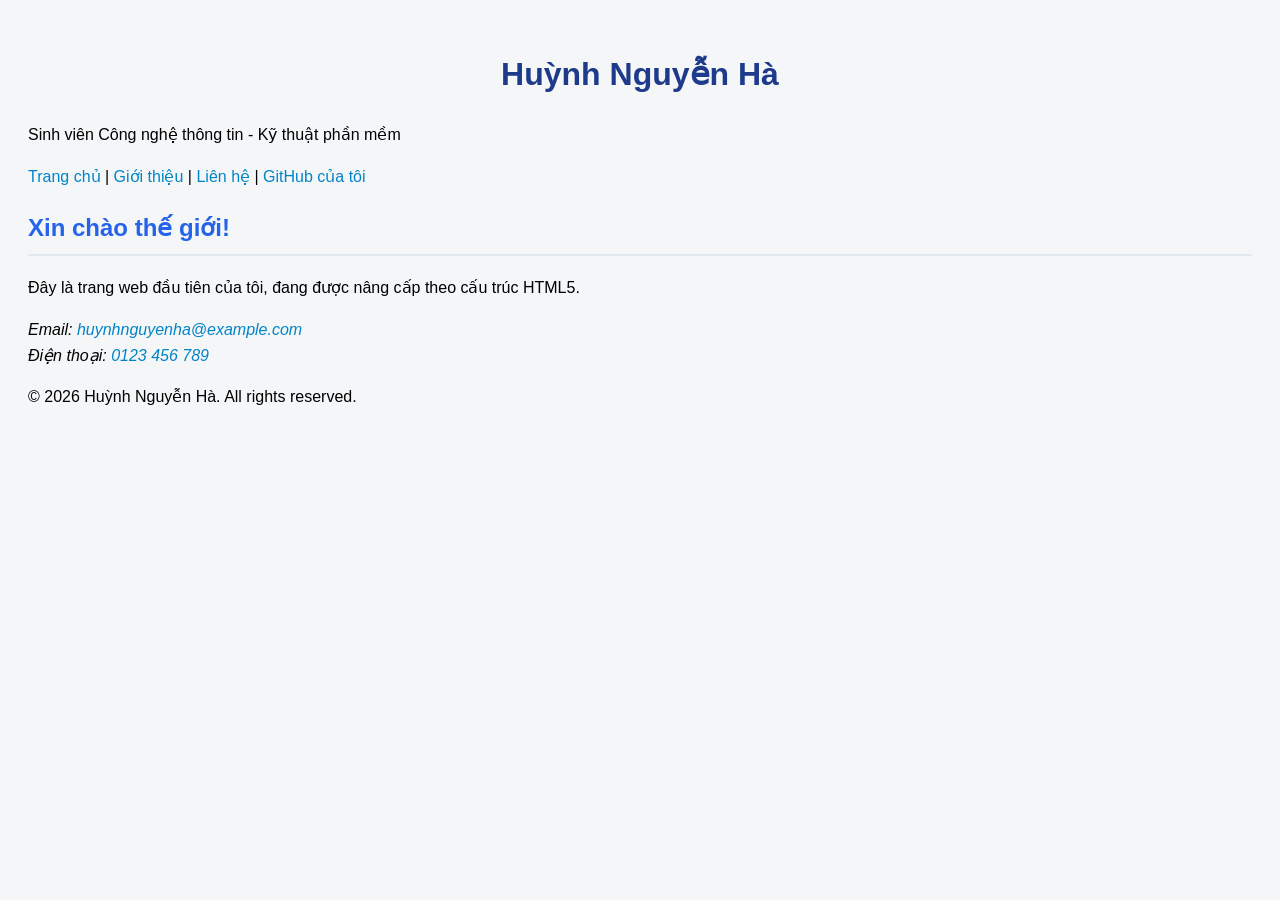
==== index.html @ aa54639f "chỉnh sửa 3" ====
<!DOCTYPE html>
<html lang="vi">
<head>
    <meta charset="UTF-8">
    <meta name="viewport" content="width=device-width, initial-scale=1.0">
    <link rel="stylesheet" href="css/style.css">
    <title>Huỳnh Nguyễn Hà - Trang chủ</title>
</head>
<body>
    <header>
        <h1>Huỳnh Nguyễn Hà</h1>
        <p>Sinh viên Công nghệ thông tin - Kỹ thuật phần mềm</p>
    </header>

    <nav>
        <a href="index.html">Trang chủ</a> |
        <a href="about.html">Giới thiệu</a> |
        <a href="contact.html">Liên hệ</a> |
        <a href="https://github.com/nguyenha010707-jpg/my-website..git" target="_blank" rel="noopener noreferrer">GitHub của tôi</a>
    </nav>

    <main>
        <section id="welcome">
            <h2>Xin chào thế giới!</h2>
            <p>Đây là trang web đầu tiên của tôi, đang được nâng cấp theo cấu trúc HTML5.</p>
        </section>
    </main>

    <footer>
        <footer>
        <address>
            Email: <a href="mailto:huynhnguyenha@example.com">huynhnguyenha@example.com</a><br>
            Điện thoại: <a href="tel:+84123456789">0123 456 789</a>
        </address>
        <p>&copy; 2026 Huỳnh Nguyễn Hà. All rights reserved.</p>
    </footer>
    </footer>
</body>
</html>
---- css/style.css ----
body {
    font-family: Arial, sans-serif;
    background-color: #f4f6f8; 
    padding: 20px;
    line-height: 1.6; 
}
h1 {
    color: #1e3a8a; 
    text-align: center; 
}
p {
    line-height: 1.6; 
    max-width: 700px; 
}
h2 {
    color: #2563eb; 
    border-bottom: 2px solid #e2e8f0; 
    padding-bottom: 6px; 
}
a {
    color: #0284c7;
    text-decoration: none; 
    transition: color 0.3s ease; 
}

a:hover {
    color: #ef4444; 
    text-decoration: underline; 
}
body {
    font-family: Arial, sans-serif;
    background-color: #f4f6f8; 
    padding: 20px;
    line-height: 1.6; 
}
h1 { color: #1e3a8a; text-align: center; }
p { line-height: 1.6; max-width: 700px; }
h2 {
    color: #2563eb; 
    border-bottom: 2px solid #e2e8f0; 
    padding-bottom: 6px; 
}
a { color: #0284c7; text-decoration: none; transition: color 0.3s ease; }
a:hover { color: #ef4444; text-decoration: underline; }
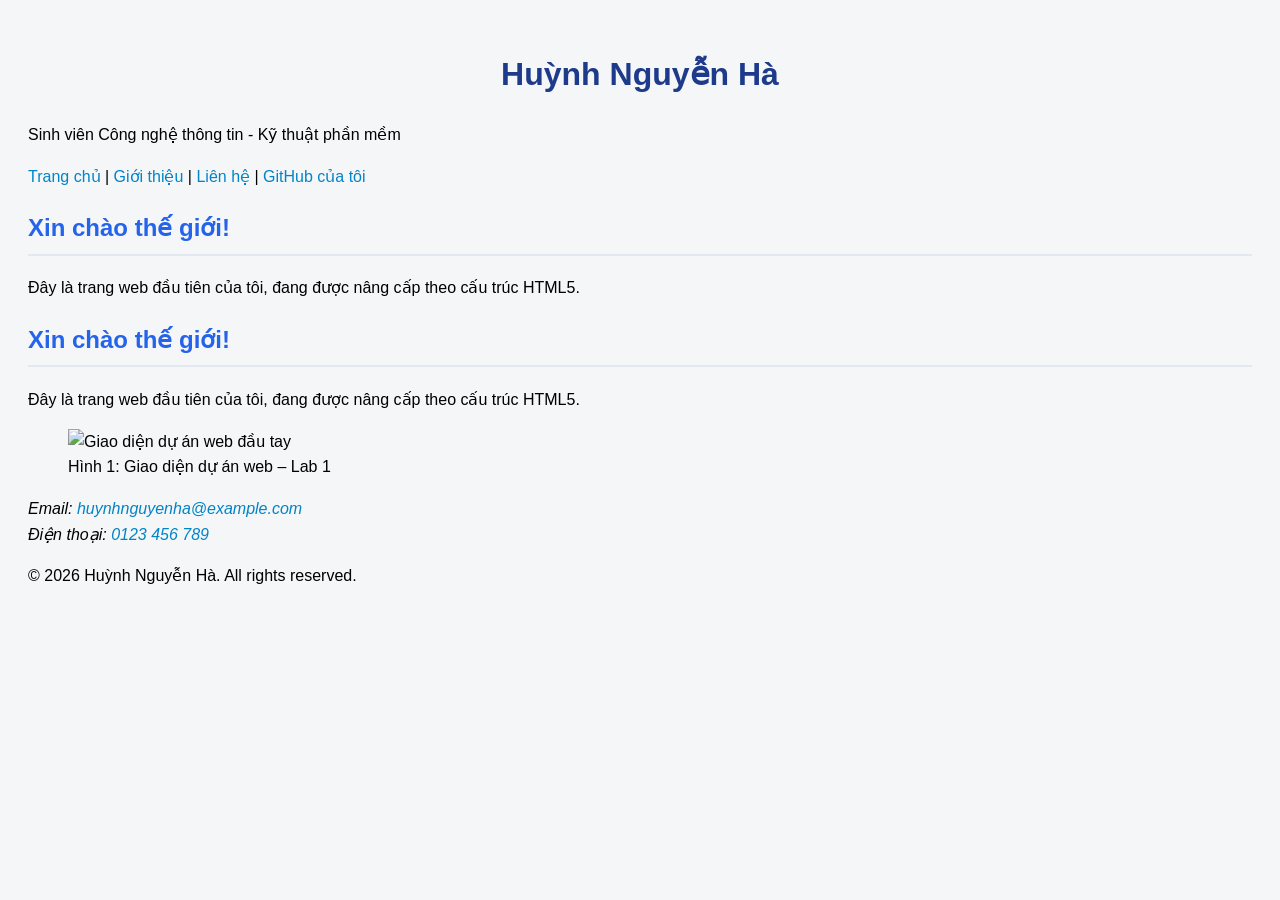
==== commit a94207ba: "chỉnh sửa ảnh" ====
--- a/index.html
+++ b/index.html
@@ -23,6 +23,18 @@
         <section id="welcome">
             <h2>Xin chào thế giới!</h2>
             <p>Đây là trang web đầu tiên của tôi, đang được nâng cấp theo cấu trúc HTML5.</p>
+            <main>
+        <section id="welcome">
+            <h2>Xin chào thế giới!</h2>
+            <p>Đây là trang web đầu tiên của tôi, đang được nâng cấp theo cấu trúc HTML5.</p>
+            
+            <figure> 
+                <img src="images/project.png" alt="Giao diện dự án web đầu tay" width="400"> 
+                <figcaption>Hình 1: Giao diện dự án web – Lab 1</figcaption> 
+            </figure>
+            
+        </section>
+    </main>
         </section>
     </main>
 
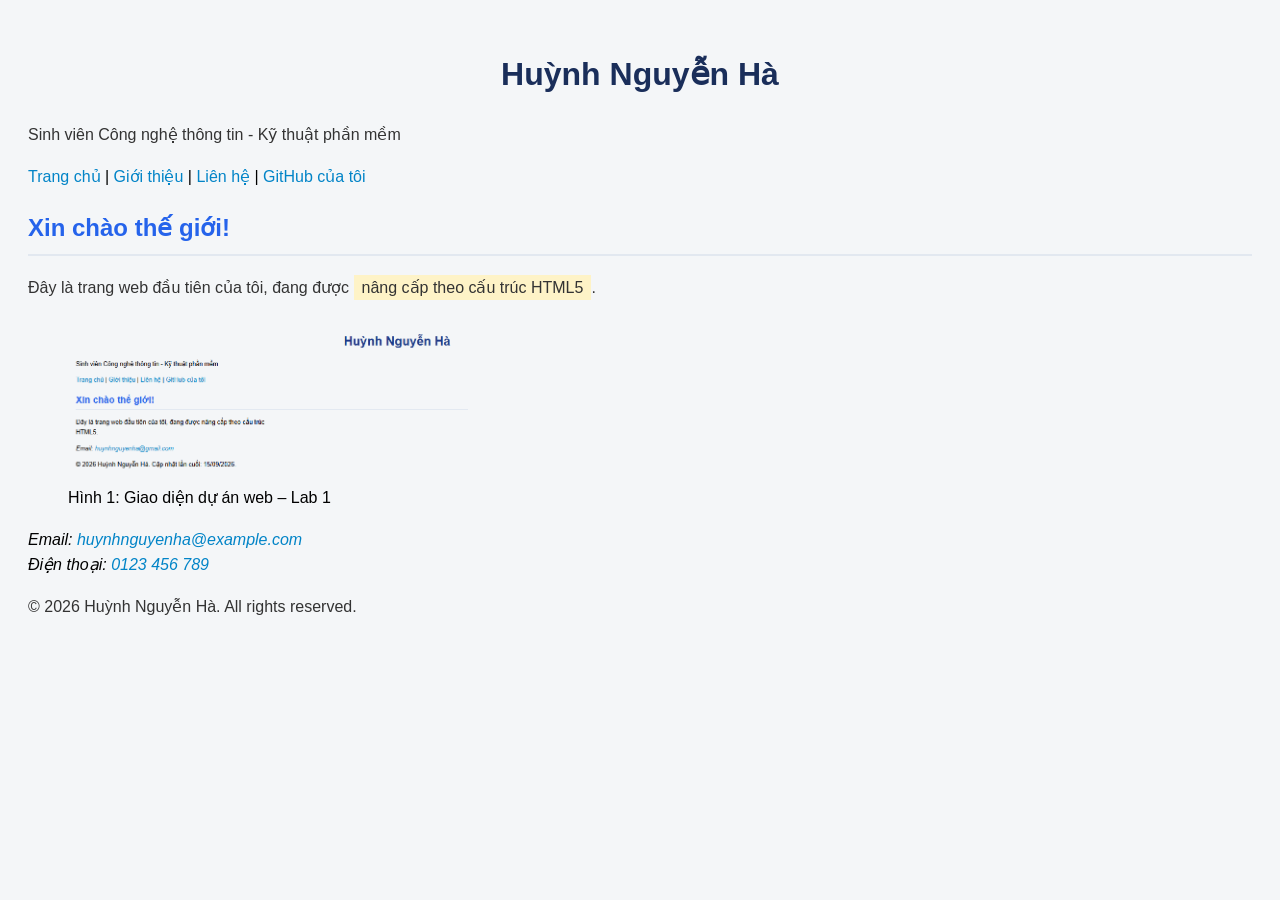
==== commit 4b353f8a: "mm" ====
--- a/index.html
+++ b/index.html
@@ -8,7 +8,7 @@
 </head>
 <body>
     <header>
-        <h1>Huỳnh Nguyễn Hà</h1>
+        <h1 id="main-title">Huỳnh Nguyễn Hà</h1>
         <p>Sinh viên Công nghệ thông tin - Kỹ thuật phần mềm</p>
     </header>
 
@@ -22,30 +22,21 @@
     <main>
         <section id="welcome">
             <h2>Xin chào thế giới!</h2>
-            <p>Đây là trang web đầu tiên của tôi, đang được nâng cấp theo cấu trúc HTML5.</p>
-            <main>
-        <section id="welcome">
-            <h2>Xin chào thế giới!</h2>
-            <p>Đây là trang web đầu tiên của tôi, đang được nâng cấp theo cấu trúc HTML5.</p>
+            <p>Đây là trang web đầu tiên của tôi, đang được <span class="highlight">nâng cấp theo cấu trúc HTML5</span>.</p>
             
             <figure> 
                 <img src="images/project.png" alt="Giao diện dự án web đầu tay" width="400"> 
                 <figcaption>Hình 1: Giao diện dự án web – Lab 1</figcaption> 
             </figure>
-            
-        </section>
-    </main>
         </section>
     </main>
 
     <footer>
-        <footer>
         <address>
             Email: <a href="mailto:huynhnguyenha@example.com">huynhnguyenha@example.com</a><br>
             Điện thoại: <a href="tel:+84123456789">0123 456 789</a>
         </address>
         <p>&copy; 2026 Huỳnh Nguyễn Hà. All rights reserved.</p>
     </footer>
-    </footer>
 </body>
 </html>
--- a/css/style.css
+++ b/css/style.css
@@ -1,44 +1,119 @@
 body {
+
     font-family: Arial, sans-serif;
+
     background-color: #f4f6f8; 
+
     padding: 20px;
+
     line-height: 1.6; 
+
 }
+
 h1 {
+
+    color: #1e3a8a; 
+
+    text-align: center; 
+
+}
+
+p {
+
+    color: #333;
+
+    line-height: 1.6; 
+
+    max-width: 700px; 
+
+}
+
+h2 {
+
+    color: #2563eb; 
+
+    border-bottom: 2px solid #e2e8f0; 
+
+    padding-bottom: 6px; 
+
+}
+
+a {
+
+    color: #0284c7;
+
+    text-decoration: none; 
+
+    transition: color 0.3s ease; 
+
+}
+
+a:hover {
+
+    color: #1d6fa4; 
+
+    text-decoration: none; 
+
+}
+
+.highlight {
+
+    background: #fef3c7;
+
+    padding: 4px 8px;
+
+}
+
+#main-title {
+
+    font-size: 2rem;
+
+    color: #1a2e5a;
+
+}
+
+
+/* Phần này giữ nguyên để thử Cascade */
+
+body {
+
+    font-family: Arial, sans-serif;
+
+    background-color: #f4f6f8; 
+
+    padding: 20px;
+
+    line-height: 1.6; 
+
+}
+
+h1 { 
     color: #1e3a8a; 
     text-align: center; 
 }
-p {
+
+p { 
     line-height: 1.6; 
     max-width: 700px; 
 }
+
 h2 {
+
     color: #2563eb; 
+
     border-bottom: 2px solid #e2e8f0; 
+
     padding-bottom: 6px; 
+
 }
-a {
-    color: #0284c7;
+
+a { 
+    color: #0284c7; 
     text-decoration: none; 
     transition: color 0.3s ease; 
 }
 
-a:hover {
+a:hover { 
     color: #ef4444; 
     text-decoration: underline; 
-}
-body {
-    font-family: Arial, sans-serif;
-    background-color: #f4f6f8; 
-    padding: 20px;
-    line-height: 1.6; 
-}
-h1 { color: #1e3a8a; text-align: center; }
-p { line-height: 1.6; max-width: 700px; }
-h2 {
-    color: #2563eb; 
-    border-bottom: 2px solid #e2e8f0; 
-    padding-bottom: 6px; 
-}
-a { color: #0284c7; text-decoration: none; transition: color 0.3s ease; }
-a:hover { color: #ef4444; text-decoration: underline; }+}
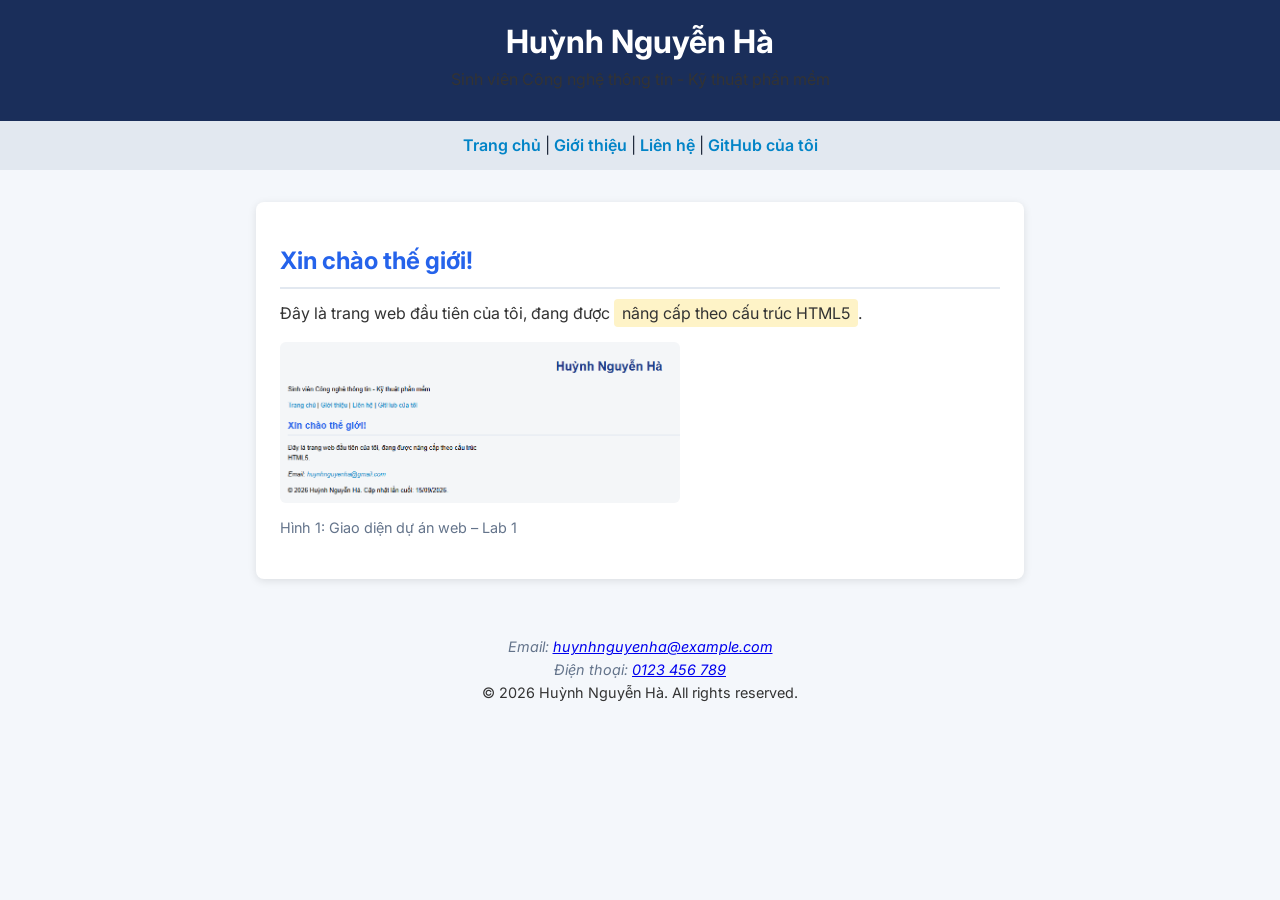
==== commit 7b42e7c6: "sửa đổi" ====
--- a/index.html
+++ b/index.html
@@ -3,6 +3,11 @@
 <head>
     <meta charset="UTF-8">
     <meta name="viewport" content="width=device-width, initial-scale=1.0">
+    <!-- Google Font: Inter -->
+    <link rel="preconnect" href="https://fonts.googleapis.com">
+    <link rel="preconnect" href="https://fonts.gstatic.com" crossorigin>
+    <link href="https://fonts.googleapis.com/css2?family=Inter:wght@400;600;700&display=swap" rel="stylesheet">
+    
     <link rel="stylesheet" href="css/style.css">
     <title>Huỳnh Nguyễn Hà - Trang chủ</title>
 </head>
@@ -20,15 +25,18 @@
     </nav>
 
     <main>
-        <section id="welcome">
-            <h2>Xin chào thế giới!</h2>
-            <p>Đây là trang web đầu tiên của tôi, đang được <span class="highlight">nâng cấp theo cấu trúc HTML5</span>.</p>
-            
-            <figure> 
-                <img src="images/project.png" alt="Giao diện dự án web đầu tay" width="400"> 
-                <figcaption>Hình 1: Giao diện dự án web – Lab 1</figcaption> 
-            </figure>
-        </section>
+        <!-- Bọc trong thẻ div.card theo đúng yêu cầu Bài tập 2 -->
+        <div class="card">
+            <section id="welcome">
+                <h2>Xin chào thế giới!</h2>
+                <p>Đây là trang web đầu tiên của tôi, đang được <span class="highlight">nâng cấp theo cấu trúc HTML5</span>.</p>
+                
+                <figure> 
+                    <img src="images/project.png" alt="Giao diện dự án web đầu tay" width="400"> 
+                    <figcaption>Hình 1: Giao diện dự án web – Lab 1</figcaption> 
+                </figure>
+            </section>
+        </div>
     </main>
 
     <footer>
--- a/css/style.css
+++ b/css/style.css
@@ -1,119 +1,160 @@
-body {
-
-    font-family: Arial, sans-serif;
-
-    background-color: #f4f6f8; 
-
-    padding: 20px;
-
-    line-height: 1.6; 
-
+/* 1. CSS Reset theo yêu cầu Bài tập 2 */
+* {
+    box-sizing: border-box;
+    margin: 0;
+    padding: 0;
 }
 
-h1 {
+/* 2. Body selector */
+body {
+    font-family: 'Inter', Arial, sans-serif;
+    background-color: #f4f7fb;
+    color: #1e293b;
+    line-height: 1.6;
+}
 
-    color: #1e3a8a; 
+/* 3. Header selector */
+header {
+    background-color: #1a2e5a;
+    padding: 16px 32px;
+    color: white;
+    text-align: center;
+}
 
-    text-align: center; 
+#main-title {
+    font-size: 2rem;
+    color: white;
+}
 
+/* 4. Navigation */
+nav {
+    text-align: center;
+    padding: 12px;
+    background-color: #e2e8f0;
+}
+
+nav a {
+    color: #0284c7;
+    text-decoration: none;
+    font-weight: 600;
+}
+
+nav a:hover {
+    color: #1d6fa4;
+    text-decoration: underline;
+}
+
+/* 5. Main selector */
+main {
+    max-width: 800px;
+    margin: 0 auto;
+    padding: 32px 16px;
+}
+
+/* 6. Card selector (Box Model: padding, border-radius, box-shadow) */
+.card {
+    background: white;
+    padding: 24px;
+    border-radius: 8px;
+    box-shadow: 0 2px 8px rgba(0, 0, 0, 0.1);
+}
+
+/* Heading & Paragraph */
+h2 {
+    color: #2563eb;
+    border-bottom: 2px solid #e2e8f0;
+    padding-bottom: 6px;
+    margin-top: 16px;
+    margin-bottom: 12px;
 }
 
 p {
-
     color: #333;
-
-    line-height: 1.6; 
-
-    max-width: 700px; 
-
+    line-height: 1.6;
+    margin-bottom: 12px;
 }
 
-h2 {
-
-    color: #2563eb; 
-
-    border-bottom: 2px solid #e2e8f0; 
-
-    padding-bottom: 6px; 
-
+/* Highlight & Figure */
+.highlight {
+    background: #fef3c7;
+    padding: 4px 8px;
+    border-radius: 4px;
 }
 
-a {
-
-    color: #0284c7;
-
-    text-decoration: none; 
-
-    transition: color 0.3s ease; 
-
+figure {
+    margin: 16px 0;
 }
 
-a:hover {
-
-    color: #1d6fa4; 
-
-    text-decoration: none; 
-
+figure img {
+    max-width: 100%;
+    height: auto;
+    border-radius: 6px;
 }
 
-.highlight {
-
-    background: #fef3c7;
-
-    padding: 4px 8px;
-
+figcaption {
+    font-size: 0.9rem;
+    color: #64748b;
+    margin-top: 6px;
 }
 
-#main-title {
-
-    font-size: 2rem;
-
-    color: #1a2e5a;
-
+/* Form Styles */
+fieldset {
+    border: 1px solid #cbd5e1;
+    border-radius: 6px;
+    padding: 16px;
+    margin-bottom: 16px;
 }
 
-
-/* Phần này giữ nguyên để thử Cascade */
-
-body {
-
-    font-family: Arial, sans-serif;
-
-    background-color: #f4f6f8; 
-
-    padding: 20px;
-
-    line-height: 1.6; 
-
+legend {
+    padding: 0 8px;
+    font-weight: 600;
+    color: #1a2e5a;
 }
 
-h1 { 
-    color: #1e3a8a; 
-    text-align: center; 
+input, select, textarea {
+    width: 100%;
+    padding: 8px;
+    margin-top: 4px;
+    border: 1px solid #cbd5e1;
+    border-radius: 4px;
+    font-family: inherit;
 }
 
-p { 
-    line-height: 1.6; 
-    max-width: 700px; 
+button {
+    padding: 8px 16px;
+    margin-right: 8px;
+    border: none;
+    border-radius: 4px;
+    cursor: pointer;
+    background-color: #1a2e5a;
+    color: white;
 }
 
-h2 {
-
-    color: #2563eb; 
-
-    border-bottom: 2px solid #e2e8f0; 
-
-    padding-bottom: 6px; 
-
+button[type="reset"] {
+    background-color: #94a3b8;
 }
 
-a { 
-    color: #0284c7; 
-    text-decoration: none; 
-    transition: color 0.3s ease; 
+/* Table */
+table {
+    width: 100%;
+    border-collapse: collapse;
+    margin-top: 12px;
 }
 
-a:hover { 
-    color: #ef4444; 
-    text-decoration: underline; 
+th, td {
+    border: 1px solid #cbd5e1;
+    padding: 8px 12px;
+    text-align: left;
+}
+
+th {
+    background-color: #f1f5f9;
+}
+
+/* Footer */
+footer {
+    text-align: center;
+    padding: 24px;
+    color: #64748b;
+    font-size: 0.9rem;
 }
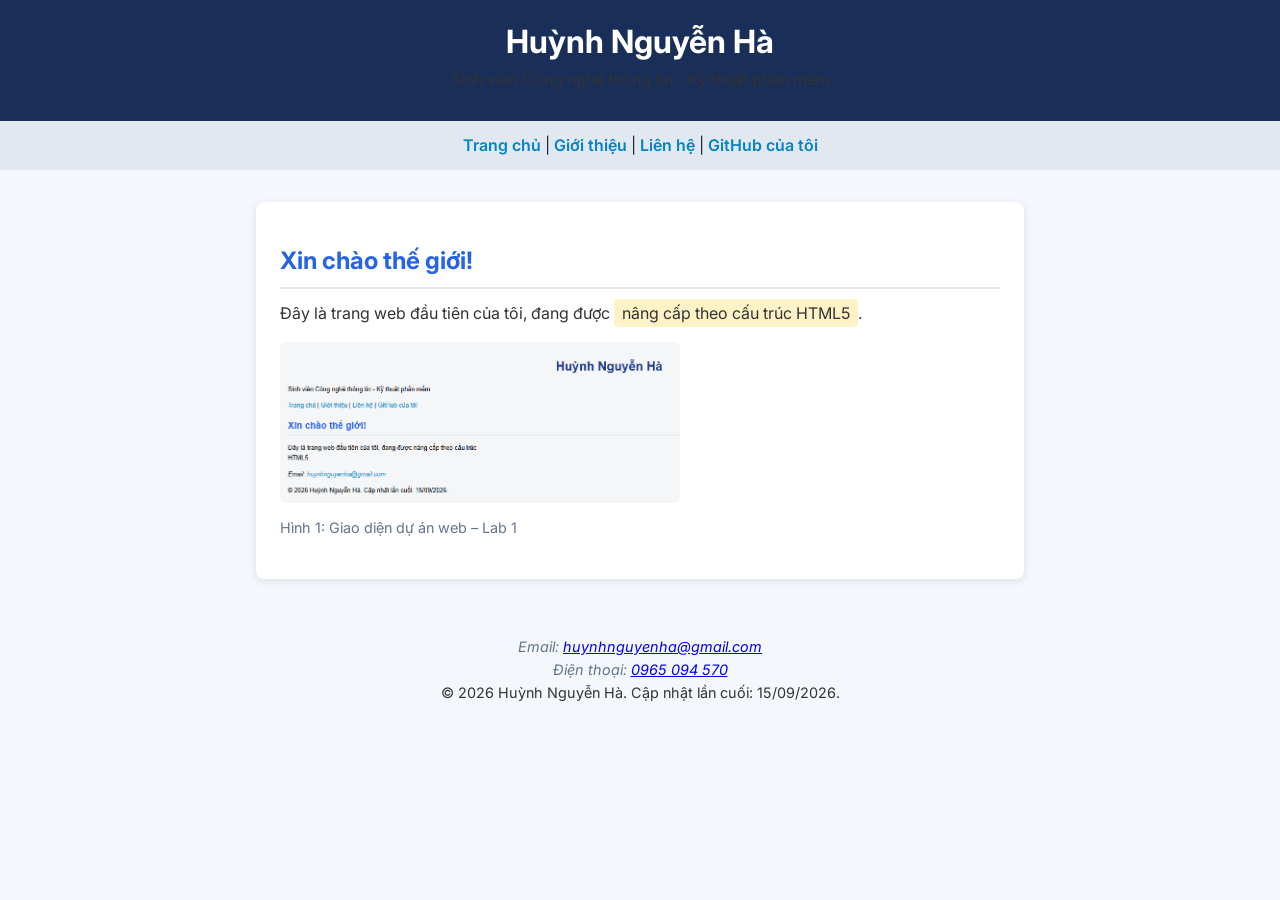
==== commit d4fe9bea: "lab 2: them 3 trang HTML5 semantic, form lien he, SEO" ====
--- a/index.html
+++ b/index.html
@@ -3,13 +3,24 @@
 <head>
     <meta charset="UTF-8">
     <meta name="viewport" content="width=device-width, initial-scale=1.0">
+    <!-- Title: 50–60 ký tự, chứa từ khoá chính và tên sinh viên -->
+    <title>Huỳnh Nguyễn Hà – Portfolio Cá Nhân | Đại Học Gia Định</title>
+    <!-- Description: 150–160 ký tự, bắt đầu bằng động từ hành động -->
+    <meta name="description" content="Khám phá website portfolio của Huỳnh Nguyễn Hà, sinh viên ngành Kỹ thuật phần mềm tại Đại học Gia Định, tổng hợp thông tin, kỹ năng và các dự án lập trình web.">
+    <!-- Author & Keywords -->
+    <meta name="author" content="Huỳnh Nguyễn Hà">
+    <meta name="keywords" content="portfolio, sinh vien, lap trinh web, HTML5, CSS3, huynh nguyen ha, dai hoc gia dinh">
+    <!-- Open Graph – chia sẻ lên Zalo / Facebook đẹp hơn -->
+    <meta property="og:title" content="Huỳnh Nguyễn Hà – Portfolio Cá Nhân | Đại Học Gia Định">
+    <meta property="og:description" content="Portfolio cá nhân của Huỳnh Nguyễn Hà, sinh viên ngành Kỹ thuật phần mềm tại Đại học Gia Định.">
+    <meta property="og:type" content="website">
+    <meta property="og:url" content="https://github.com/nguyenha010707-jpg/my-website..git">
+
     <!-- Google Font: Inter -->
     <link rel="preconnect" href="https://fonts.googleapis.com">
     <link rel="preconnect" href="https://fonts.gstatic.com" crossorigin>
     <link href="https://fonts.googleapis.com/css2?family=Inter:wght@400;600;700&display=swap" rel="stylesheet">
-    
     <link rel="stylesheet" href="css/style.css">
-    <title>Huỳnh Nguyễn Hà - Trang chủ</title>
 </head>
 <body>
     <header>
@@ -25,14 +36,14 @@
     </nav>
 
     <main>
-        <!-- Bọc trong thẻ div.card theo đúng yêu cầu Bài tập 2 -->
+        <!-- Bọc trong thẻ div.card theo đúng yêu cầu cấu trúc -->
         <div class="card">
             <section id="welcome">
                 <h2>Xin chào thế giới!</h2>
                 <p>Đây là trang web đầu tiên của tôi, đang được <span class="highlight">nâng cấp theo cấu trúc HTML5</span>.</p>
                 
                 <figure> 
-                    <img src="images/project.png" alt="Giao diện dự án web đầu tay" width="400"> 
+                    <img src="images/project.png" alt="Giao diện dự án website cá nhân đầu tay của sinh viên Huỳnh Nguyễn Hà" width="400"> 
                     <figcaption>Hình 1: Giao diện dự án web – Lab 1</figcaption> 
                 </figure>
             </section>
@@ -41,10 +52,10 @@
 
     <footer>
         <address>
-            Email: <a href="mailto:huynhnguyenha@example.com">huynhnguyenha@example.com</a><br>
-            Điện thoại: <a href="tel:+84123456789">0123 456 789</a>
+            Email: <a href="mailto:huynhnguyenha@gmail.com">huynhnguyenha@gmail.com</a><br>
+            Điện thoại: <a href="tel:+84965094570">0965 094 570</a>
         </address>
-        <p>&copy; 2026 Huỳnh Nguyễn Hà. All rights reserved.</p>
+        <p>&copy; 2026 Huỳnh Nguyễn Hà. Cập nhật lần cuối: <time datetime="2026-09-15">15/09/2026</time>.</p>
     </footer>
 </body>
 </html>
--- a/css/style.css
+++ b/css/style.css
@@ -120,6 +120,24 @@
     font-family: inherit;
 }
 
+input[type="radio"],
+input[type="checkbox"] {
+    width: auto;
+    cursor: pointer;
+    vertical-align: middle;
+    margin-top: 0;
+}
+
+fieldset fieldset {
+    margin: 8px 0 16px 0;
+    padding: 12px;
+}
+
+fieldset fieldset label {
+    cursor: pointer;
+    margin-right: 12px;
+}
+
 button {
     padding: 8px 16px;
     margin-right: 8px;
@@ -128,6 +146,12 @@
     cursor: pointer;
     background-color: #1a2e5a;
     color: white;
+    font-family: inherit;
+    font-weight: 600;
+}
+
+button:hover {
+    opacity: 0.9;
 }
 
 button[type="reset"] {
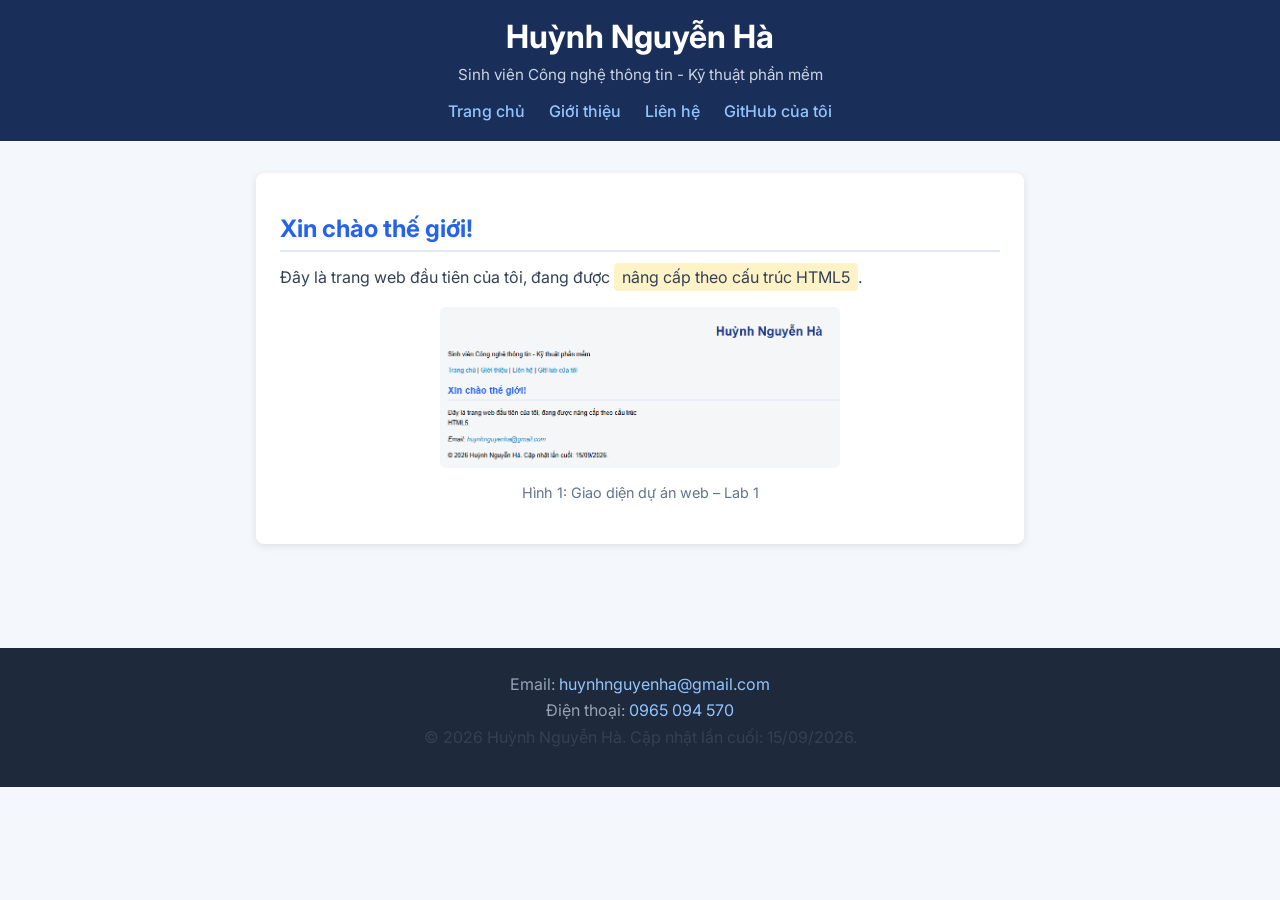
==== commit 1bcbfef2: "lab 3: hoan thanh bai tap 1 - CSS selectors, reset, box model" ====
--- a/index.html
+++ b/index.html
@@ -26,14 +26,13 @@
     <header>
         <h1 id="main-title">Huỳnh Nguyễn Hà</h1>
         <p>Sinh viên Công nghệ thông tin - Kỹ thuật phần mềm</p>
+        <nav>
+            <a href="index.html">Trang chủ</a>
+            <a href="about.html">Giới thiệu</a>
+            <a href="contact.html">Liên hệ</a>
+            <a href="https://github.com/nguyenha010707-jpg/my-website..git" target="_blank" rel="noopener noreferrer">GitHub của tôi</a>
+        </nav>
     </header>
-
-    <nav>
-        <a href="index.html">Trang chủ</a> |
-        <a href="about.html">Giới thiệu</a> |
-        <a href="contact.html">Liên hệ</a> |
-        <a href="https://github.com/nguyenha010707-jpg/my-website..git" target="_blank" rel="noopener noreferrer">GitHub của tôi</a>
-    </nav>
 
     <main>
         <!-- Bọc trong thẻ div.card theo đúng yêu cầu cấu trúc -->
--- a/css/style.css
+++ b/css/style.css
@@ -1,65 +1,48 @@
-/* 1. CSS Reset theo yêu cầu Bài tập 2 */
-* {
-    box-sizing: border-box;
+/* ==========================================================================
+   Lab 3: CSS3 & SCSS - Bài tập 01
+   CSS Selectors, Reset, Box Model & Typography
+   Sinh viên: Huỳnh Nguyễn Hà
+   ========================================================================== */
+
+/* 1. CSS RESET & BOX MODEL CHUẨN
+   Đoạn code đặt ở đầu file để đồng nhất hiển thị trên mọi trình duyệt */
+*, *::before, *::after {
+    box-sizing: border-box; /* width bao gồm cả padding + border */
     margin: 0;
     padding: 0;
 }
 
-/* 2. Body selector */
+/* 2. BASE STYLES & TYPOGRAPHY */
 body {
-    font-family: 'Inter', Arial, sans-serif;
+    font-family: 'Inter', Arial, Helvetica, sans-serif;
     background-color: #f4f7fb;
     color: #1e293b;
     line-height: 1.6;
 }
 
-/* 3. Header selector */
-header {
-    background-color: #1a2e5a;
-    padding: 16px 32px;
-    color: white;
-    text-align: center;
-}
-
-#main-title {
-    font-size: 2rem;
-    color: white;
-}
-
-/* 4. Navigation */
-nav {
-    text-align: center;
-    padding: 12px;
-    background-color: #e2e8f0;
-}
-
-nav a {
-    color: #0284c7;
+/* Type selector */
+p {
+    color: #334155;
+    line-height: 1.7;
+    margin-bottom: 12px;
+}
+
+/* Pseudo-class selectors */
+a {
+    color: #1d6fa4;
     text-decoration: none;
-    font-weight: 600;
-}
-
-nav a:hover {
-    color: #1d6fa4;
+}
+
+a:hover {
+    color: #0d9488;
     text-decoration: underline;
 }
 
-/* 5. Main selector */
-main {
-    max-width: 800px;
-    margin: 0 auto;
-    padding: 32px 16px;
-}
-
-/* 6. Card selector (Box Model: padding, border-radius, box-shadow) */
-.card {
-    background: white;
-    padding: 24px;
-    border-radius: 8px;
-    box-shadow: 0 2px 8px rgba(0, 0, 0, 0.1);
-}
-
-/* Heading & Paragraph */
+/* Headings */
+h1, h2, h3 {
+    line-height: 1.3;
+}
+
 h2 {
     color: #2563eb;
     border-bottom: 2px solid #e2e8f0;
@@ -68,21 +51,93 @@
     margin-bottom: 12px;
 }
 
-p {
-    color: #333;
-    line-height: 1.6;
-    margin-bottom: 12px;
-}
-
-/* Highlight & Figure */
+/* 3. SELECTORS ĐẶC TRƯNG */
+/* Class selector */
 .highlight {
     background: #fef3c7;
     padding: 4px 8px;
     border-radius: 4px;
 }
 
+/* ID selector (dùng khi thực sự unique) */
+#main-title {
+    font-size: 2rem;
+    color: white;
+}
+
+/* 4. HEADER & NAVIGATION */
+header {
+    background-color: #1a2e5a;
+    padding: 16px 32px;
+    color: white;
+    text-align: center;
+}
+
+header h1 {
+    font-size: 1.5rem;
+    font-weight: bold;
+    color: white;
+}
+
+header p {
+    color: #cbd5e1;
+    font-size: 0.95rem;
+    margin-top: 4px;
+}
+
+header nav {
+    margin-top: 12px;
+}
+
+/* Descendant selector: header nav a */
+header nav a {
+    color: #93c5fd;
+    margin-left: 20px;
+    text-decoration: none;
+    font-weight: 500;
+}
+
+header nav a:first-child {
+    margin-left: 0;
+}
+
+header nav a:hover {
+    color: white;
+    text-decoration: underline;
+}
+
+/* Fallback cho nav a */
+nav a {
+    color: #93c5fd;
+    margin-left: 20px;
+    text-decoration: none;
+    font-weight: 500;
+}
+
+nav a:hover {
+    color: white;
+}
+
+/* 5. MAIN & CARD (BOX MODEL) */
+main {
+    max-width: 800px;
+    margin: 0 auto; /* căn giữa block element */
+    padding: 32px 16px;
+}
+
+/* Box Model: padding, border-radius, box-shadow, margin-bottom */
+.card {
+    background: white;
+    padding: 24px;
+    border-radius: 8px;
+    box-shadow: 0 2px 8px rgba(0, 0, 0, 0.1);
+    margin-bottom: 24px;
+}
+
+/* 6. FIGURE, IMAGES & LISTS */
 figure {
     margin: 16px 0;
+    text-align: center;
 }
 
 figure img {
@@ -97,7 +152,16 @@
     margin-top: 6px;
 }
 
-/* Form Styles */
+ul, ol {
+    margin-left: 24px;
+    margin-bottom: 16px;
+}
+
+li {
+    margin-bottom: 6px;
+}
+
+/* 7. FORM STYLES (Đảm bảo hoạt động hoàn hảo cho Lab 2) */
 fieldset {
     border: 1px solid #cbd5e1;
     border-radius: 6px;
@@ -158,11 +222,18 @@
     background-color: #94a3b8;
 }
 
-/* Table */
+/* 8. TABLE STYLES */
 table {
     width: 100%;
     border-collapse: collapse;
     margin-top: 12px;
+    margin-bottom: 16px;
+}
+
+caption {
+    font-weight: 600;
+    margin-bottom: 8px;
+    text-align: left;
 }
 
 th, td {
@@ -175,10 +246,19 @@
     background-color: #f1f5f9;
 }
 
-/* Footer */
+/* 9. FOOTER */
 footer {
+    background-color: #1e293b;
+    color: #94a3b8;
     text-align: center;
-    padding: 24px;
-    color: #64748b;
-    font-size: 0.9rem;
+    padding: 24px 32px;
+    margin-top: 48px;
+}
+
+footer a {
+    color: #93c5fd;
+}
+
+footer address {
+    font-style: normal;
 }
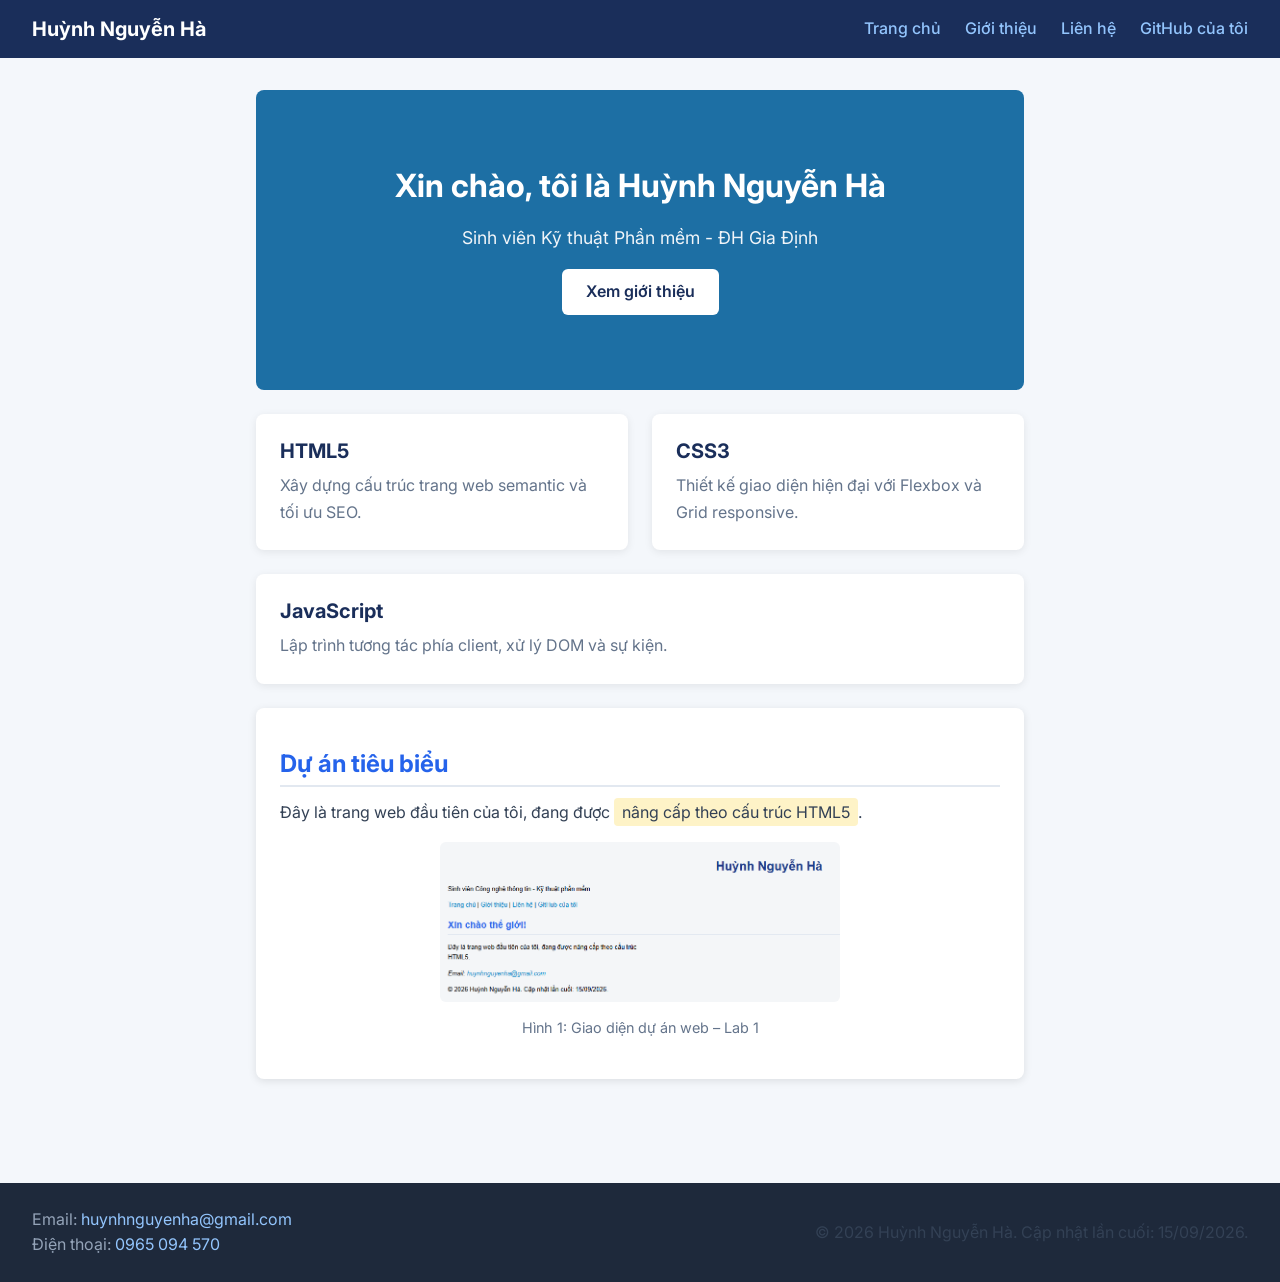
==== commit 16015b2b: "lab 3.2: hoan thanh Flexbox layout - navbar, hero va cards grid" ====
--- a/index.html
+++ b/index.html
@@ -3,20 +3,15 @@
 <head>
     <meta charset="UTF-8">
     <meta name="viewport" content="width=device-width, initial-scale=1.0">
-    <!-- Title: 50–60 ký tự, chứa từ khoá chính và tên sinh viên -->
     <title>Huỳnh Nguyễn Hà – Portfolio Cá Nhân | Đại Học Gia Định</title>
-    <!-- Description: 150–160 ký tự, bắt đầu bằng động từ hành động -->
     <meta name="description" content="Khám phá website portfolio của Huỳnh Nguyễn Hà, sinh viên ngành Kỹ thuật phần mềm tại Đại học Gia Định, tổng hợp thông tin, kỹ năng và các dự án lập trình web.">
-    <!-- Author & Keywords -->
     <meta name="author" content="Huỳnh Nguyễn Hà">
     <meta name="keywords" content="portfolio, sinh vien, lap trinh web, HTML5, CSS3, huynh nguyen ha, dai hoc gia dinh">
-    <!-- Open Graph – chia sẻ lên Zalo / Facebook đẹp hơn -->
     <meta property="og:title" content="Huỳnh Nguyễn Hà – Portfolio Cá Nhân | Đại Học Gia Định">
     <meta property="og:description" content="Portfolio cá nhân của Huỳnh Nguyễn Hà, sinh viên ngành Kỹ thuật phần mềm tại Đại học Gia Định.">
     <meta property="og:type" content="website">
     <meta property="og:url" content="https://github.com/nguyenha010707-jpg/my-website..git">
 
-    <!-- Google Font: Inter -->
     <link rel="preconnect" href="https://fonts.googleapis.com">
     <link rel="preconnect" href="https://fonts.gstatic.com" crossorigin>
     <link href="https://fonts.googleapis.com/css2?family=Inter:wght@400;600;700&display=swap" rel="stylesheet">
@@ -24,21 +19,44 @@
 </head>
 <body>
     <header>
-        <h1 id="main-title">Huỳnh Nguyễn Hà</h1>
-        <p>Sinh viên Công nghệ thông tin - Kỹ thuật phần mềm</p>
-        <nav>
-            <a href="index.html">Trang chủ</a>
-            <a href="about.html">Giới thiệu</a>
-            <a href="contact.html">Liên hệ</a>
-            <a href="https://github.com/nguyenha010707-jpg/my-website..git" target="_blank" rel="noopener noreferrer">GitHub của tôi</a>
-        </nav>
+        <div class="navbar">
+            <div class="logo">
+                <h1 id="main-title">Huỳnh Nguyễn Hà</h1>
+            </div>
+            <nav class="nav-links">
+                <a href="index.html">Trang chủ</a>
+                <a href="about.html">Giới thiệu</a>
+                <a href="contact.html">Liên hệ</a>
+                <a href="https://github.com/nguyenha010707-jpg/my-website..git" target="_blank" rel="noopener noreferrer">GitHub của tôi</a>
+            </nav>
+        </div>
     </header>
 
     <main>
-        <!-- Bọc trong thẻ div.card theo đúng yêu cầu cấu trúc -->
+        <section class="hero">
+            <h2>Xin chào, tôi là Huỳnh Nguyễn Hà</h2>
+            <p>Sinh viên Kỹ thuật Phần mềm - ĐH Gia Định</p>
+            <a href="about.html" class="btn-primary">Xem giới thiệu</a>
+        </section>
+
+        <div class="cards-grid">
+            <div class="card">
+                <h3>HTML5</h3>
+                <p>Xây dựng cấu trúc trang web semantic và tối ưu SEO.</p>
+            </div>
+            <div class="card">
+                <h3>CSS3</h3>
+                <p>Thiết kế giao diện hiện đại với Flexbox và Grid responsive.</p>
+            </div>
+            <div class="card">
+                <h3>JavaScript</h3>
+                <p>Lập trình tương tác phía client, xử lý DOM và sự kiện.</p>
+            </div>
+        </div>
+
         <div class="card">
             <section id="welcome">
-                <h2>Xin chào thế giới!</h2>
+                <h2>Dự án tiêu biểu</h2>
                 <p>Đây là trang web đầu tiên của tôi, đang được <span class="highlight">nâng cấp theo cấu trúc HTML5</span>.</p>
                 
                 <figure> 
--- a/css/style.css
+++ b/css/style.css
@@ -1,18 +1,11 @@
-/* ==========================================================================
-   Lab 3: CSS3 & SCSS - Bài tập 01
-   CSS Selectors, Reset, Box Model & Typography
-   Sinh viên: Huỳnh Nguyễn Hà
-   ========================================================================== */
-
-/* 1. CSS RESET & BOX MODEL CHUẨN
-   Đoạn code đặt ở đầu file để đồng nhất hiển thị trên mọi trình duyệt */
+/* CSS Reset */
 *, *::before, *::after {
-    box-sizing: border-box; /* width bao gồm cả padding + border */
+    box-sizing: border-box;
     margin: 0;
     padding: 0;
 }
 
-/* 2. BASE STYLES & TYPOGRAPHY */
+/* Base Styles */
 body {
     font-family: 'Inter', Arial, Helvetica, sans-serif;
     background-color: #f4f7fb;
@@ -20,14 +13,12 @@
     line-height: 1.6;
 }
 
-/* Type selector */
 p {
     color: #334155;
     line-height: 1.7;
     margin-bottom: 12px;
 }
 
-/* Pseudo-class selectors */
 a {
     color: #1d6fa4;
     text-decoration: none;
@@ -38,7 +29,6 @@
     text-decoration: underline;
 }
 
-/* Headings */
 h1, h2, h3 {
     line-height: 1.3;
 }
@@ -51,81 +41,147 @@
     margin-bottom: 12px;
 }
 
-/* 3. SELECTORS ĐẶC TRƯNG */
-/* Class selector */
 .highlight {
     background: #fef3c7;
     padding: 4px 8px;
     border-radius: 4px;
 }
 
-/* ID selector (dùng khi thực sự unique) */
 #main-title {
     font-size: 2rem;
     color: white;
 }
 
-/* 4. HEADER & NAVIGATION */
+/* Header & Navbar Flexbox */
 header {
     background-color: #1a2e5a;
-    padding: 16px 32px;
-    color: white;
-    text-align: center;
-}
-
-header h1 {
-    font-size: 1.5rem;
+    color: white;
+}
+
+.navbar {
+    display: flex;
+    flex-direction: column;
+    gap: 12px;
+    align-items: center;
+    padding: 16px;
+    background-color: #1a2e5a;
+}
+
+.logo {
+    color: white;
+    font-size: 1.25rem;
     font-weight: bold;
-    color: white;
-}
-
-header p {
-    color: #cbd5e1;
-    font-size: 0.95rem;
-    margin-top: 4px;
-}
-
-header nav {
-    margin-top: 12px;
-}
-
-/* Descendant selector: header nav a */
-header nav a {
+}
+
+.logo h1, .logo #main-title {
+    font-size: 1.25rem;
+    font-weight: bold;
+    color: white;
+    margin: 0;
+}
+
+.nav-links {
+    display: flex;
+    flex-direction: column;
+    gap: 8px;
+    align-items: center;
+}
+
+.nav-links a {
     color: #93c5fd;
-    margin-left: 20px;
     text-decoration: none;
     font-weight: 500;
-}
-
-header nav a:first-child {
-    margin-left: 0;
-}
-
-header nav a:hover {
+    padding: 4px 8px;
+}
+
+.nav-links a:hover {
     color: white;
     text-decoration: underline;
 }
 
-/* Fallback cho nav a */
-nav a {
-    color: #93c5fd;
-    margin-left: 20px;
+/* Hero Section */
+.hero {
+    display: flex;
+    flex-direction: column;
+    align-items: center;
+    justify-content: center;
+    min-height: 300px;
+    background-color: #1d6fa4;
+    color: white;
+    text-align: center;
+    padding: 48px 24px;
+    gap: 16px;
+    border-radius: 8px;
+    margin-bottom: 24px;
+}
+
+.hero h2 {
+    font-size: 2rem;
+    color: white;
+    border-bottom: none;
+    margin: 0;
+    padding: 0;
+}
+
+.hero p {
+    color: #f1f5f9;
+    font-size: 1.1rem;
+    margin: 0;
+}
+
+.btn-primary {
+    display: inline-block;
+    padding: 10px 24px;
+    background-color: white;
+    color: #1a2e5a;
+    border-radius: 6px;
+    font-weight: 600;
     text-decoration: none;
-    font-weight: 500;
-}
-
-nav a:hover {
-    color: white;
-}
-
-/* 5. MAIN & CARD (BOX MODEL) */
+    transition: background-color 0.2s, color 0.2s;
+}
+
+.btn-primary:hover {
+    background-color: #e2e8f0;
+    color: #1a2e5a;
+    text-decoration: none;
+}
+
+/* Cards Grid (Flexbox tự responsive) */
+.cards-grid {
+    display: flex;
+    flex-wrap: wrap;
+    gap: 24px;
+    margin-bottom: 24px;
+}
+
+.cards-grid .card {
+    flex: 1;
+    min-width: 250px;
+    background: white;
+    padding: 24px;
+    border-radius: 8px;
+    box-shadow: 0 2px 8px rgba(0, 0, 0, 0.08);
+    margin-bottom: 0;
+}
+
+.cards-grid .card h3 {
+    color: #1a2e5a;
+    font-size: 1.25rem;
+    margin-bottom: 8px;
+}
+
+.cards-grid .card p {
+    color: #64748b;
+    margin-bottom: 0;
+}
+
+/* Main & Card */
 main {
     max-width: 800px;
-    margin: 0 auto; /* căn giữa block element */
+    margin: 0 auto;
     padding: 32px 16px;
 }
 
-/* Box Model: padding, border-radius, box-shadow, margin-bottom */
 .card {
     background: white;
     padding: 24px;
@@ -134,7 +190,7 @@
     margin-bottom: 24px;
 }
 
-/* 6. FIGURE, IMAGES & LISTS */
+/* Figures & Lists */
 figure {
     margin: 16px 0;
     text-align: center;
@@ -161,7 +217,7 @@
     margin-bottom: 6px;
 }
 
-/* 7. FORM STYLES (Đảm bảo hoạt động hoàn hảo cho Lab 2) */
+/* Form */
 fieldset {
     border: 1px solid #cbd5e1;
     border-radius: 6px;
@@ -222,7 +278,7 @@
     background-color: #94a3b8;
 }
 
-/* 8. TABLE STYLES */
+/* Table */
 table {
     width: 100%;
     border-collapse: collapse;
@@ -246,12 +302,16 @@
     background-color: #f1f5f9;
 }
 
-/* 9. FOOTER */
+/* Footer Flexbox */
 footer {
+    display: flex;
+    flex-direction: column;
+    align-items: center;
+    text-align: center;
+    gap: 16px;
     background-color: #1e293b;
     color: #94a3b8;
-    text-align: center;
-    padding: 24px 32px;
+    padding: 20px 16px;
     margin-top: 48px;
 }
 
@@ -261,4 +321,195 @@
 
 footer address {
     font-style: normal;
+    text-align: center;
+}
+
+footer p {
+    margin-bottom: 0;
+    text-align: center;
+}
+
+/* CSS Grid & Responsive Design (Mobile-First) */
+
+/* 1. Mobile Default (< 768px): 1 cột, sidebar ẩn, font/padding giảm */
+.page-layout {
+    display: grid;
+    grid-template-columns: 1fr;
+    grid-template-rows: auto 1fr auto;
+    grid-template-areas:
+        "header"
+        "main"
+        "footer";
+    min-height: 100vh;
+}
+
+.page-layout header {
+    grid-area: header;
+    padding: 0;
+}
+
+.page-layout header h1 {
+    font-size: 1.25rem;
+}
+
+.page-layout .sidebar {
+    grid-area: sidebar;
+    display: none; /* Sidebar ẩn trên mobile */
+    background-color: #f1f5f9;
+    padding: 20px 16px;
+    border-right: 1px solid #e2e8f0;
+}
+
+.sidebar h3 {
+    color: #1a2e5a;
+    font-size: 1.1rem;
+    margin-bottom: 12px;
+}
+
+.sidebar-nav ul {
+    list-style: none;
+    margin-left: 0;
+}
+
+.sidebar-nav li {
+    margin-bottom: 8px;
+}
+
+.sidebar-nav a {
+    color: #0284c7;
+    text-decoration: none;
+    font-weight: 500;
+    display: block;
+    padding: 6px 10px;
+    border-radius: 4px;
+    transition: background-color 0.2s, color 0.2s;
+}
+
+.sidebar-nav a:hover {
+    background-color: #e2e8f0;
+    color: #0369a1;
+}
+
+.page-layout main {
+    grid-area: main;
+    max-width: 100%;
+    padding: 16px 12px;
+}
+
+.page-layout footer {
+    grid-area: footer;
+    margin-top: 0;
+}
+
+/* Skills Grid: Mobile = 1 cột */
+.skills-grid {
+    display: grid;
+    grid-template-columns: 1fr;
+    gap: 16px;
+    margin-top: 16px;
+    margin-bottom: 16px;
+}
+
+.skill-card {
+    background: #f8fafc;
+    border: 1px solid #e2e8f0;
+    border-radius: 8px;
+    padding: 16px;
+    transition: transform 0.2s ease, box-shadow 0.2s ease;
+}
+
+.skill-card:hover {
+    transform: translateY(-2px);
+    box-shadow: 0 4px 12px rgba(0, 0, 0, 0.08);
+}
+
+.skill-card h3 {
+    color: #1a2e5a;
+    font-size: 1.1rem;
+    margin-bottom: 6px;
+}
+
+.skill-card p {
+    color: #64748b;
+    font-size: 0.9rem;
+    margin-bottom: 0;
+    line-height: 1.5;
+}
+
+/* 2. Tablet (>= 768px): Navbar flex row, Sidebar hiện, 2 cột (180px + 1fr), skills 2 cột */
+@media (min-width: 768px) {
+    .navbar {
+        flex-direction: row;
+        justify-content: space-between;
+        padding: 16px 32px;
+    }
+
+    .nav-links {
+        flex-direction: row;
+        gap: 0;
+    }
+
+    .nav-links a {
+        margin-left: 24px;
+        padding: 0;
+    }
+
+    .nav-links a:first-child {
+        margin-left: 0;
+    }
+
+    .card {
+        padding: 24px;
+    }
+
+    footer {
+        flex-direction: row;
+        justify-content: space-between;
+        text-align: left;
+        padding: 24px 32px;
+    }
+
+    footer address {
+        text-align: left;
+    }
+
+    footer p {
+        text-align: right;
+    }
+
+    .page-layout {
+        grid-template-columns: 180px 1fr;
+        grid-template-areas:
+            "header header"
+            "sidebar main"
+            "footer footer";
+    }
+
+    .page-layout .sidebar {
+        display: block; /* Sidebar hiện trên tablet */
+        padding: 24px 16px;
+    }
+
+    .page-layout main {
+        padding: 24px 20px;
+    }
+
+    .skills-grid {
+        grid-template-columns: repeat(2, 1fr); /* Tablet = 2 cột */
+    }
+}
+
+/* 3. Desktop (>= 1024px): Sidebar rộng hơn (240px + 1fr), skills auto-fill */
+@media (min-width: 1024px) {
+    .page-layout {
+        grid-template-columns: 240px 1fr;
+    }
+
+    .page-layout main {
+        padding: 32px 24px;
+    }
+
+    .skills-grid {
+        grid-template-columns: repeat(auto-fill, minmax(200px, 1fr)); /* Desktop = auto-fill */
+    }
 }
